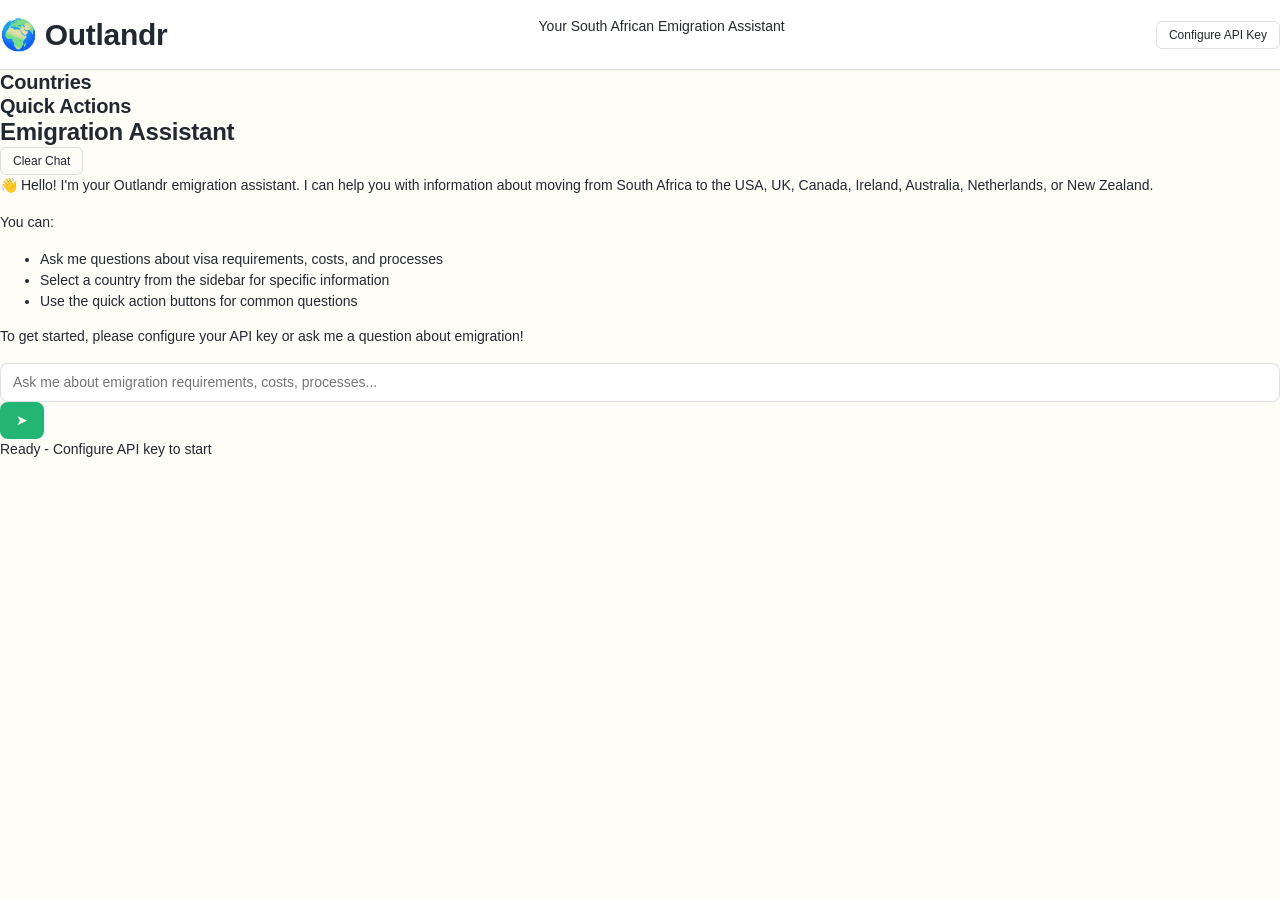
==== chatbot.html @ a05102ce "Add files via upload" ====
<!DOCTYPE html>
<html lang="en">
<head>
    <meta charset="UTF-8">
    <meta name="viewport" content="width=device-width, initial-scale=1.0">
    <title>Outlandr - Emigration Assistant</title>
    <link rel="stylesheet" href="style.css">
</head>
<body>
    <div class="app-container">
        <!-- Header -->
        <header class="header">
            <div class="header-content">
                <h1 class="brand">
                    <span class="brand-icon">🌍</span>
                    Outlandr
                </h1>
                <p class="tagline">Your South African Emigration Assistant</p>
                <button class="btn btn--sm btn--outline api-key-toggle" id="apiKeyToggle">
                    Configure API Key
                </button>
            </div>
        </header>

        <!-- API Key Configuration -->
        <div class="api-config hidden" id="apiConfig">
            <div class="api-config-content">
                <label for="apiKey" class="form-label">Perplexity API Key:</label>
                <div class="api-input-group">
                    <input type="password" id="apiKey" class="form-control" placeholder="Enter your Perplexity API key">
                    <button class="btn btn--primary" id="saveApiKey">Save</button>
                </div>
                <p class="api-note">Get your API key from <a href="https://perplexity.ai" target="_blank">Perplexity AI</a></p>
            </div>
        </div>

        <div class="main-content">
            <!-- Sidebar -->
            <aside class="sidebar">
                <div class="sidebar-section">
                    <h3>Countries</h3>
                    <div class="country-list" id="countryList">
                        <!-- Countries will be populated by JavaScript -->
                    </div>
                </div>

                <div class="sidebar-section">
                    <h3>Quick Actions</h3>
                    <div class="quick-actions" id="quickActions">
                        <!-- Quick actions will be populated by JavaScript -->
                    </div>
                </div>
            </aside>

            <!-- Chat Area -->
            <main class="chat-container">
                <div class="chat-header">
                    <h2 id="chatTitle">Emigration Assistant</h2>
                    <button class="btn btn--sm btn--outline" id="clearChat">Clear Chat</button>
                </div>

                <div class="chat-messages" id="chatMessages">
                    <div class="message bot-message">
                        <div class="message-content">
                            <div class="message-text">
                                <p>👋 Hello! I'm your Outlandr emigration assistant. I can help you with information about moving from South Africa to the USA, UK, Canada, Ireland, Australia, Netherlands, or New Zealand.</p>
                                <p>You can:</p>
                                <ul>
                                    <li>Ask me questions about visa requirements, costs, and processes</li>
                                    <li>Select a country from the sidebar for specific information</li>
                                    <li>Use the quick action buttons for common questions</li>
                                </ul>
                                <p>To get started, please configure your API key or ask me a question about emigration!</p>
                            </div>
                        </div>
                    </div>
                </div>

                <div class="loading-indicator hidden" id="loadingIndicator">
                    <div class="loading-dot"></div>
                    <div class="loading-dot"></div>
                    <div class="loading-dot"></div>
                    <span>Thinking...</span>
                </div>

                <div class="chat-input-area">
                    <div class="chat-input-container">
                        <input type="text" id="messageInput" class="form-control chat-input" placeholder="Ask me about emigration requirements, costs, processes..." maxlength="500">
                        <button class="btn btn--primary send-btn" id="sendBtn">
                            <span class="send-icon">➤</span>
                        </button>
                    </div>
                </div>
            </main>
        </div>

        <!-- Status Bar -->
        <div class="status-bar" id="statusBar">
            <span class="status-indicator" id="statusIndicator">
                <span class="status-dot offline"></span>
                Ready - Configure API key to start
            </span>
        </div>
    </div>

    <script src="app.js"></script>
</body>
</html>
---- style.css ----
:root {
  /* Primitive Color Tokens */
  --color-white: rgba(255, 255, 255, 1);
  --color-black: rgba(0, 0, 0, 1);
  --color-cream-50: rgba(252, 252, 249, 1);
  --color-cream-100: rgba(255, 255, 253, 1);
  --color-gray-200: rgba(245, 245, 245, 1);
  --color-gray-300: rgba(167, 169, 169, 1);
  --color-gray-400: rgba(119, 124, 124, 1);
  --color-slate-500: rgba(98, 108, 113, 1);
  --color-brown-600: rgba(94, 82, 64, 1);
  --color-charcoal-700: rgba(31, 33, 33, 1);
  --color-charcoal-800: rgba(38, 40, 40, 1);
  --color-slate-900: rgba(19, 52, 59, 1);
  --color-teal-300: rgba(50, 184, 198, 1);
  --color-teal-400: rgba(45, 166, 178, 1);
  --color-teal-500: rgba(33, 128, 141, 1);
  --color-teal-600: rgba(29, 116, 128, 1);
  --color-teal-700: rgba(26, 104, 115, 1);
  --color-teal-800: rgba(41, 150, 161, 1);
  --color-red-400: rgba(255, 84, 89, 1);
  --color-red-500: rgba(192, 21, 47, 1);
  --color-orange-400: rgba(230, 129, 97, 1);
  --color-orange-500: rgba(168, 75, 47, 1);

  /* RGB versions for opacity control */
  --color-brown-600-rgb: 94, 82, 64;
  --color-teal-500-rgb: 33, 128, 141;
  --color-slate-900-rgb: 19, 52, 59;
  --color-slate-500-rgb: 98, 108, 113;
  --color-red-500-rgb: 192, 21, 47;
  --color-red-400-rgb: 255, 84, 89;
  --color-orange-500-rgb: 168, 75, 47;
  --color-orange-400-rgb: 230, 129, 97;

  /* Background color tokens (Light Mode) */
  --color-bg-1: rgba(59, 130, 246, 0.08); /* Light blue */
  --color-bg-2: rgba(245, 158, 11, 0.08); /* Light yellow */
  --color-bg-3: rgba(34, 197, 94, 0.08); /* Light green */
  --color-bg-4: rgba(239, 68, 68, 0.08); /* Light red */
  --color-bg-5: rgba(147, 51, 234, 0.08); /* Light purple */
  --color-bg-6: rgba(249, 115, 22, 0.08); /* Light orange */
  --color-bg-7: rgba(236, 72, 153, 0.08); /* Light pink */
  --color-bg-8: rgba(6, 182, 212, 0.08); /* Light cyan */

  /* Semantic Color Tokens (Light Mode) */
  --color-background: var(--color-cream-50);
  --color-surface: var(--color-cream-100);
  --color-text: var(--color-slate-900);
  --color-text-secondary: var(--color-slate-500);
  --color-primary: var(--color-teal-500);
  --color-primary-hover: var(--color-teal-600);
  --color-primary-active: var(--color-teal-700);
  --color-secondary: rgba(var(--color-brown-600-rgb), 0.12);
  --color-secondary-hover: rgba(var(--color-brown-600-rgb), 0.2);
  --color-secondary-active: rgba(var(--color-brown-600-rgb), 0.25);
  --color-border: rgba(var(--color-brown-600-rgb), 0.2);
  --color-btn-primary-text: var(--color-cream-50);
  --color-card-border: rgba(var(--color-brown-600-rgb), 0.12);
  --color-card-border-inner: rgba(var(--color-brown-600-rgb), 0.12);
  --color-error: var(--color-red-500);
  --color-success: var(--color-teal-500);
  --color-warning: var(--color-orange-500);
  --color-info: var(--color-slate-500);
  --color-focus-ring: rgba(var(--color-teal-500-rgb), 0.4);
  --color-select-caret: rgba(var(--color-slate-900-rgb), 0.8);

  /* Common style patterns */
  --focus-ring: 0 0 0 3px var(--color-focus-ring);
  --focus-outline: 2px solid var(--color-primary);
  --status-bg-opacity: 0.15;
  --status-border-opacity: 0.25;
  --select-caret-light: url("data:image/svg+xml,%3Csvg xmlns='http://www.w3.org/2000/svg' width='16' height='16' viewBox='0 0 24 24' fill='none' stroke='%23134252' stroke-width='2' stroke-linecap='round' stroke-linejoin='round'%3E%3Cpolyline points='6 9 12 15 18 9'%3E%3C/polyline%3E%3C/svg%3E");
  --select-caret-dark: url("data:image/svg+xml,%3Csvg xmlns='http://www.w3.org/2000/svg' width='16' height='16' viewBox='0 0 24 24' fill='none' stroke='%23f5f5f5' stroke-width='2' stroke-linecap='round' stroke-linejoin='round'%3E%3Cpolyline points='6 9 12 15 18 9'%3E%3C/polyline%3E%3C/svg%3E");

  /* RGB versions for opacity control */
  --color-success-rgb: 33, 128, 141;
  --color-error-rgb: 192, 21, 47;
  --color-warning-rgb: 168, 75, 47;
  --color-info-rgb: 98, 108, 113;

  /* Typography */
  --font-family-base: "FKGroteskNeue", "Geist", "Inter", -apple-system,
    BlinkMacSystemFont, "Segoe UI", Roboto, sans-serif;
  --font-family-mono: "Berkeley Mono", ui-monospace, SFMono-Regular, Menlo,
    Monaco, Consolas, monospace;
  --font-size-xs: 11px;
  --font-size-sm: 12px;
  --font-size-base: 14px;
  --font-size-md: 14px;
  --font-size-lg: 16px;
  --font-size-xl: 18px;
  --font-size-2xl: 20px;
  --font-size-3xl: 24px;
  --font-size-4xl: 30px;
  --font-weight-normal: 400;
  --font-weight-medium: 500;
  --font-weight-semibold: 550;
  --font-weight-bold: 600;
  --line-height-tight: 1.2;
  --line-height-normal: 1.5;
  --letter-spacing-tight: -0.01em;

  /* Spacing */
  --space-0: 0;
  --space-1: 1px;
  --space-2: 2px;
  --space-4: 4px;
  --space-6: 6px;
  --space-8: 8px;
  --space-10: 10px;
  --space-12: 12px;
  --space-16: 16px;
  --space-20: 20px;
  --space-24: 24px;
  --space-32: 32px;

  /* Border Radius */
  --radius-sm: 6px;
  --radius-base: 8px;
  --radius-md: 10px;
  --radius-lg: 12px;
  --radius-full: 9999px;

  /* Shadows */
  --shadow-xs: 0 1px 2px rgba(0, 0, 0, 0.02);
  --shadow-sm: 0 1px 3px rgba(0, 0, 0, 0.04), 0 1px 2px rgba(0, 0, 0, 0.02);
  --shadow-md: 0 4px 6px -1px rgba(0, 0, 0, 0.04),
    0 2px 4px -1px rgba(0, 0, 0, 0.02);
  --shadow-lg: 0 10px 15px -3px rgba(0, 0, 0, 0.04),
    0 4px 6px -2px rgba(0, 0, 0, 0.02);
  --shadow-inset-sm: inset 0 1px 0 rgba(255, 255, 255, 0.15),
    inset 0 -1px 0 rgba(0, 0, 0, 0.03);

  /* Animation */
  --duration-fast: 150ms;
  --duration-normal: 250ms;
  --ease-standard: cubic-bezier(0.16, 1, 0.3, 1);

  /* Layout */
  --container-sm: 640px;
  --container-md: 768px;
  --container-lg: 1024px;
  --container-xl: 1280px;
}

/* Dark mode colors */
@media (prefers-color-scheme: dark) {
  :root {
    /* RGB versions for opacity control (Dark Mode) */
    --color-gray-400-rgb: 119, 124, 124;
    --color-teal-300-rgb: 50, 184, 198;
    --color-gray-300-rgb: 167, 169, 169;
    --color-gray-200-rgb: 245, 245, 245;

    /* Background color tokens (Dark Mode) */
    --color-bg-1: rgba(29, 78, 216, 0.15); /* Dark blue */
    --color-bg-2: rgba(180, 83, 9, 0.15); /* Dark yellow */
    --color-bg-3: rgba(21, 128, 61, 0.15); /* Dark green */
    --color-bg-4: rgba(185, 28, 28, 0.15); /* Dark red */
    --color-bg-5: rgba(107, 33, 168, 0.15); /* Dark purple */
    --color-bg-6: rgba(194, 65, 12, 0.15); /* Dark orange */
    --color-bg-7: rgba(190, 24, 93, 0.15); /* Dark pink */
    --color-bg-8: rgba(8, 145, 178, 0.15); /* Dark cyan */
    
    /* Semantic Color Tokens (Dark Mode) */
    --color-background: var(--color-charcoal-700);
    --color-surface: var(--color-charcoal-800);
    --color-text: var(--color-gray-200);
    --color-text-secondary: rgba(var(--color-gray-300-rgb), 0.7);
    --color-primary: var(--color-teal-300);
    --color-primary-hover: var(--color-teal-400);
    --color-primary-active: var(--color-teal-800);
    --color-secondary: rgba(var(--color-gray-400-rgb), 0.15);
    --color-secondary-hover: rgba(var(--color-gray-400-rgb), 0.25);
    --color-secondary-active: rgba(var(--color-gray-400-rgb), 0.3);
    --color-border: rgba(var(--color-gray-400-rgb), 0.3);
    --color-error: var(--color-red-400);
    --color-success: var(--color-teal-300);
    --color-warning: var(--color-orange-400);
    --color-info: var(--color-gray-300);
    --color-focus-ring: rgba(var(--color-teal-300-rgb), 0.4);
    --color-btn-primary-text: var(--color-slate-900);
    --color-card-border: rgba(var(--color-gray-400-rgb), 0.2);
    --color-card-border-inner: rgba(var(--color-gray-400-rgb), 0.15);
    --shadow-inset-sm: inset 0 1px 0 rgba(255, 255, 255, 0.1),
      inset 0 -1px 0 rgba(0, 0, 0, 0.15);
    --button-border-secondary: rgba(var(--color-gray-400-rgb), 0.2);
    --color-border-secondary: rgba(var(--color-gray-400-rgb), 0.2);
    --color-select-caret: rgba(var(--color-gray-200-rgb), 0.8);

    /* Common style patterns - updated for dark mode */
    --focus-ring: 0 0 0 3px var(--color-focus-ring);
    --focus-outline: 2px solid var(--color-primary);
    --status-bg-opacity: 0.15;
    --status-border-opacity: 0.25;
    --select-caret-light: url("data:image/svg+xml,%3Csvg xmlns='http://www.w3.org/2000/svg' width='16' height='16' viewBox='0 0 24 24' fill='none' stroke='%23134252' stroke-width='2' stroke-linecap='round' stroke-linejoin='round'%3E%3Cpolyline points='6 9 12 15 18 9'%3E%3C/polyline%3E%3C/svg%3E");
    --select-caret-dark: url("data:image/svg+xml,%3Csvg xmlns='http://www.w3.org/2000/svg' width='16' height='16' viewBox='0 0 24 24' fill='none' stroke='%23f5f5f5' stroke-width='2' stroke-linecap='round' stroke-linejoin='round'%3E%3Cpolyline points='6 9 12 15 18 9'%3E%3C/polyline%3E%3C/svg%3E");

    /* RGB versions for dark mode */
    --color-success-rgb: var(--color-teal-300-rgb);
    --color-error-rgb: var(--color-red-400-rgb);
    --color-warning-rgb: var(--color-orange-400-rgb);
    --color-info-rgb: var(--color-gray-300-rgb);
  }
}

/* Data attribute for manual theme switching */
[data-color-scheme="dark"] {
  /* RGB versions for opacity control (dark mode) */
  --color-gray-400-rgb: 119, 124, 124;
  --color-teal-300-rgb: 50, 184, 198;
  --color-gray-300-rgb: 167, 169, 169;
  --color-gray-200-rgb: 245, 245, 245;

  /* Colorful background palette - Dark Mode */
  --color-bg-1: rgba(29, 78, 216, 0.15); /* Dark blue */
  --color-bg-2: rgba(180, 83, 9, 0.15); /* Dark yellow */
  --color-bg-3: rgba(21, 128, 61, 0.15); /* Dark green */
  --color-bg-4: rgba(185, 28, 28, 0.15); /* Dark red */
  --color-bg-5: rgba(107, 33, 168, 0.15); /* Dark purple */
  --color-bg-6: rgba(194, 65, 12, 0.15); /* Dark orange */
  --color-bg-7: rgba(190, 24, 93, 0.15); /* Dark pink */
  --color-bg-8: rgba(8, 145, 178, 0.15); /* Dark cyan */
  
  /* Semantic Color Tokens (Dark Mode) */
  --color-background: var(--color-charcoal-700);
  --color-surface: var(--color-charcoal-800);
  --color-text: var(--color-gray-200);
  --color-text-secondary: rgba(var(--color-gray-300-rgb), 0.7);
  --color-primary: var(--color-teal-300);
  --color-primary-hover: var(--color-teal-400);
  --color-primary-active: var(--color-teal-800);
  --color-secondary: rgba(var(--color-gray-400-rgb), 0.15);
  --color-secondary-hover: rgba(var(--color-gray-400-rgb), 0.25);
  --color-secondary-active: rgba(var(--color-gray-400-rgb), 0.3);
  --color-border: rgba(var(--color-gray-400-rgb), 0.3);
  --color-error: var(--color-red-400);
  --color-success: var(--color-teal-300);
  --color-warning: var(--color-orange-400);
  --color-info: var(--color-gray-300);
  --color-focus-ring: rgba(var(--color-teal-300-rgb), 0.4);
  --color-btn-primary-text: var(--color-slate-900);
  --color-card-border: rgba(var(--color-gray-400-rgb), 0.15);
  --color-card-border-inner: rgba(var(--color-gray-400-rgb), 0.15);
  --shadow-inset-sm: inset 0 1px 0 rgba(255, 255, 255, 0.1),
    inset 0 -1px 0 rgba(0, 0, 0, 0.15);
  --color-border-secondary: rgba(var(--color-gray-400-rgb), 0.2);
  --color-select-caret: rgba(var(--color-gray-200-rgb), 0.8);

  /* Common style patterns - updated for dark mode */
  --focus-ring: 0 0 0 3px var(--color-focus-ring);
  --focus-outline: 2px solid var(--color-primary);
  --status-bg-opacity: 0.15;
  --status-border-opacity: 0.25;
  --select-caret-light: url("data:image/svg+xml,%3Csvg xmlns='http://www.w3.org/2000/svg' width='16' height='16' viewBox='0 0 24 24' fill='none' stroke='%23134252' stroke-width='2' stroke-linecap='round' stroke-linejoin='round'%3E%3Cpolyline points='6 9 12 15 18 9'%3E%3C/polyline%3E%3C/svg%3E");
  --select-caret-dark: url("data:image/svg+xml,%3Csvg xmlns='http://www.w3.org/2000/svg' width='16' height='16' viewBox='0 0 24 24' fill='none' stroke='%23f5f5f5' stroke-width='2' stroke-linecap='round' stroke-linejoin='round'%3E%3Cpolyline points='6 9 12 15 18 9'%3E%3C/polyline%3E%3C/svg%3E");

  /* RGB versions for dark mode */
  --color-success-rgb: var(--color-teal-300-rgb);
  --color-error-rgb: var(--color-red-400-rgb);
  --color-warning-rgb: var(--color-orange-400-rgb);
  --color-info-rgb: var(--color-gray-300-rgb);
}

[data-color-scheme="light"] {
  /* RGB versions for opacity control (light mode) */
  --color-brown-600-rgb: 94, 82, 64;
  --color-teal-500-rgb: 33, 128, 141;
  --color-slate-900-rgb: 19, 52, 59;
  
  /* Semantic Color Tokens (Light Mode) */
  --color-background: var(--color-cream-50);
  --color-surface: var(--color-cream-100);
  --color-text: var(--color-slate-900);
  --color-text-secondary: var(--color-slate-500);
  --color-primary: var(--color-teal-500);
  --color-primary-hover: var(--color-teal-600);
  --color-primary-active: var(--color-teal-700);
  --color-secondary: rgba(var(--color-brown-600-rgb), 0.12);
  --color-secondary-hover: rgba(var(--color-brown-600-rgb), 0.2);
  --color-secondary-active: rgba(var(--color-brown-600-rgb), 0.25);
  --color-border: rgba(var(--color-brown-600-rgb), 0.2);
  --color-btn-primary-text: var(--color-cream-50);
  --color-card-border: rgba(var(--color-brown-600-rgb), 0.12);
  --color-card-border-inner: rgba(var(--color-brown-600-rgb), 0.12);
  --color-error: var(--color-red-500);
  --color-success: var(--color-teal-500);
  --color-warning: var(--color-orange-500);
  --color-info: var(--color-slate-500);
  --color-focus-ring: rgba(var(--color-teal-500-rgb), 0.4);

  /* RGB versions for light mode */
  --color-success-rgb: var(--color-teal-500-rgb);
  --color-error-rgb: var(--color-red-500-rgb);
  --color-warning-rgb: var(--color-orange-500-rgb);
  --color-info-rgb: var(--color-slate-500-rgb);
}

/* Base styles */
html {
  font-size: var(--font-size-base);
  font-family: var(--font-family-base);
  line-height: var(--line-height-normal);
  color: var(--color-text);
  background-color: var(--color-background);
  -webkit-font-smoothing: antialiased;
  box-sizing: border-box;
}

body {
  margin: 0;
  padding: 0;
}

*,
*::before,
*::after {
  box-sizing: inherit;
}

/* Typography */
h1,
h2,
h3,
h4,
h5,
h6 {
  margin: 0;
  font-weight: var(--font-weight-semibold);
  line-height: var(--line-height-tight);
  color: var(--color-text);
  letter-spacing: var(--letter-spacing-tight);
}

h1 {
  font-size: var(--font-size-4xl);
}
h2 {
  font-size: var(--font-size-3xl);
}
h3 {
  font-size: var(--font-size-2xl);
}
h4 {
  font-size: var(--font-size-xl);
}
h5 {
  font-size: var(--font-size-lg);
}
h6 {
  font-size: var(--font-size-md);
}

p {
  margin: 0 0 var(--space-16) 0;
}

a {
  color: var(--color-primary);
  text-decoration: none;
  transition: color var(--duration-fast) var(--ease-standard);
}

a:hover {
  color: var(--color-primary-hover);
}

code,
pre {
  font-family: var(--font-family-mono);
  font-size: calc(var(--font-size-base) * 0.95);
  background-color: var(--color-secondary);
  border-radius: var(--radius-sm);
}

code {
  padding: var(--space-1) var(--space-4);
}

pre {
  padding: var(--space-16);
  margin: var(--space-16) 0;
  overflow: auto;
  border: 1px solid var(--color-border);
}

pre code {
  background: none;
  padding: 0;
}

/* Buttons */
.btn {
  display: inline-flex;
  align-items: center;
  justify-content: center;
  padding: var(--space-8) var(--space-16);
  border-radius: var(--radius-base);
  font-size: var(--font-size-base);
  font-weight: 500;
  line-height: 1.5;
  cursor: pointer;
  transition: all var(--duration-normal) var(--ease-standard);
  border: none;
  text-decoration: none;
  position: relative;
}

.btn:focus-visible {
  outline: none;
  box-shadow: var(--focus-ring);
}

.btn--primary {
  background: var(--color-primary);
  color: var(--color-btn-primary-text);
}

.btn--primary:hover {
  background: var(--color-primary-hover);
}

.btn--primary:active {
  background: var(--color-primary-active);
}

.btn--secondary {
  background: var(--color-secondary);
  color: var(--color-text);
}

.btn--secondary:hover {
  background: var(--color-secondary-hover);
}

.btn--secondary:active {
  background: var(--color-secondary-active);
}

.btn--outline {
  background: transparent;
  border: 1px solid var(--color-border);
  color: var(--color-text);
}

.btn--outline:hover {
  background: var(--color-secondary);
}

.btn--sm {
  padding: var(--space-4) var(--space-12);
  font-size: var(--font-size-sm);
  border-radius: var(--radius-sm);
}

.btn--lg {
  padding: var(--space-10) var(--space-20);
  font-size: var(--font-size-lg);
  border-radius: var(--radius-md);
}

.btn--full-width {
  width: 100%;
}

.btn:disabled {
  opacity: 0.5;
  cursor: not-allowed;
}

/* Form elements */
.form-control {
  display: block;
  width: 100%;
  padding: var(--space-8) var(--space-12);
  font-size: var(--font-size-md);
  line-height: 1.5;
  color: var(--color-text);
  background-color: var(--color-surface);
  border: 1px solid var(--color-border);
  border-radius: var(--radius-base);
  transition: border-color var(--duration-fast) var(--ease-standard),
    box-shadow var(--duration-fast) var(--ease-standard);
}

textarea.form-control {
  font-family: var(--font-family-base);
  font-size: var(--font-size-base);
}

select.form-control {
  padding: var(--space-8) var(--space-12);
  -webkit-appearance: none;
  -moz-appearance: none;
  appearance: none;
  background-image: var(--select-caret-light);
  background-repeat: no-repeat;
  background-position: right var(--space-12) center;
  background-size: 16px;
  padding-right: var(--space-32);
}

/* Add a dark mode specific caret */
@media (prefers-color-scheme: dark) {
  select.form-control {
    background-image: var(--select-caret-dark);
  }
}

/* Also handle data-color-scheme */
[data-color-scheme="dark"] select.form-control {
  background-image: var(--select-caret-dark);
}

[data-color-scheme="light"] select.form-control {
  background-image: var(--select-caret-light);
}

.form-control:focus {
  border-color: var(--color-primary);
  outline: var(--focus-outline);
}

.form-label {
  display: block;
  margin-bottom: var(--space-8);
  font-weight: var(--font-weight-medium);
  font-size: var(--font-size-sm);
}

.form-group {
  margin-bottom: var(--space-16);
}

/* Card component */
.card {
  background-color: var(--color-surface);
  border-radius: var(--radius-lg);
  border: 1px solid var(--color-card-border);
  box-shadow: var(--shadow-sm);
  overflow: hidden;
  transition: box-shadow var(--duration-normal) var(--ease-standard);
}

.card:hover {
  box-shadow: var(--shadow-md);
}

.card__body {
  padding: var(--space-16);
}

.card__header,
.card__footer {
  padding: var(--space-16);
  border-bottom: 1px solid var(--color-card-border-inner);
}

/* Status indicators - simplified with CSS variables */
.status {
  display: inline-flex;
  align-items: center;
  padding: var(--space-6) var(--space-12);
  border-radius: var(--radius-full);
  font-weight: var(--font-weight-medium);
  font-size: var(--font-size-sm);
}

.status--success {
  background-color: rgba(
    var(--color-success-rgb, 33, 128, 141),
    var(--status-bg-opacity)
  );
  color: var(--color-success);
  border: 1px solid
    rgba(var(--color-success-rgb, 33, 128, 141), var(--status-border-opacity));
}

.status--error {
  background-color: rgba(
    var(--color-error-rgb, 192, 21, 47),
    var(--status-bg-opacity)
  );
  color: var(--color-error);
  border: 1px solid
    rgba(var(--color-error-rgb, 192, 21, 47), var(--status-border-opacity));
}

.status--warning {
  background-color: rgba(
    var(--color-warning-rgb, 168, 75, 47),
    var(--status-bg-opacity)
  );
  color: var(--color-warning);
  border: 1px solid
    rgba(var(--color-warning-rgb, 168, 75, 47), var(--status-border-opacity));
}

.status--info {
  background-color: rgba(
    var(--color-info-rgb, 98, 108, 113),
    var(--status-bg-opacity)
  );
  color: var(--color-info);
  border: 1px solid
    rgba(var(--color-info-rgb, 98, 108, 113), var(--status-border-opacity));
}

/* Container layout */
.container {
  width: 100%;
  margin-right: auto;
  margin-left: auto;
  padding-right: var(--space-16);
  padding-left: var(--space-16);
}

@media (min-width: 640px) {
  .container {
    max-width: var(--container-sm);
  }
}
@media (min-width: 768px) {
  .container {
    max-width: var(--container-md);
  }
}
@media (min-width: 1024px) {
  .container {
    max-width: var(--container-lg);
  }
}
@media (min-width: 1280px) {
  .container {
    max-width: var(--container-xl);
  }
}

/* Utility classes */
.flex {
  display: flex;
}
.flex-col {
  flex-direction: column;
}
.items-center {
  align-items: center;
}
.justify-center {
  justify-content: center;
}
.justify-between {
  justify-content: space-between;
}
.gap-4 {
  gap: var(--space-4);
}
.gap-8 {
  gap: var(--space-8);
}
.gap-16 {
  gap: var(--space-16);
}

.m-0 {
  margin: 0;
}
.mt-8 {
  margin-top: var(--space-8);
}
.mb-8 {
  margin-bottom: var(--space-8);
}
.mx-8 {
  margin-left: var(--space-8);
  margin-right: var(--space-8);
}
.my-8 {
  margin-top: var(--space-8);
  margin-bottom: var(--space-8);
}

.p-0 {
  padding: 0;
}
.py-8 {
  padding-top: var(--space-8);
  padding-bottom: var(--space-8);
}
.px-8 {
  padding-left: var(--space-8);
  padding-right: var(--space-8);
}
.py-16 {
  padding-top: var(--space-16);
  padding-bottom: var(--space-16);
}
.px-16 {
  padding-left: var(--space-16);
  padding-right: var(--space-16);
}

.block {
  display: block;
}
.hidden {
  display: none;
}

/* Accessibility */
.sr-only {
  position: absolute;
  width: 1px;
  height: 1px;
  padding: 0;
  margin: -1px;
  overflow: hidden;
  clip: rect(0, 0, 0, 0);
  white-space: nowrap;
  border-width: 0;
}

:focus-visible {
  outline: var(--focus-outline);
  outline-offset: 2px;
}

/* Dark mode specifics */
[data-color-scheme="dark"] .btn--outline {
  border: 1px solid var(--color-border-secondary);
}

@font-face {
  font-family: 'FKGroteskNeue';
  src: url('https://r2cdn.perplexity.ai/fonts/FKGroteskNeue.woff2')
    format('woff2');
}

/* END PERPLEXITY DESIGN SYSTEM */
/* Outlandr Custom Styles - Updated Brand Identity */

/* Import Poppins Font */
@import url('https://fonts.googleapis.com/css2?family=Poppins:wght@300;400;500;600;700&display=swap');

/* Outlandr Brand Colors Override */
:root {
  /* Outlandr Brand Colors */
  --outlandr-deep-blue: #18436B;
  --outlandr-emerald-green: #22B573;
  --outlandr-gold: #FFC94C;
  --outlandr-neutral-white: #FFFDF7;
  --outlandr-charcoal: #222831;
  
  /* RGB versions for opacity control */
  --outlandr-deep-blue-rgb: 24, 67, 107;
  --outlandr-emerald-green-rgb: 34, 181, 115;
  --outlandr-gold-rgb: 255, 196, 76;
  --outlandr-charcoal-rgb: 34, 40, 49;
  
  /* Dark mode colors */
  --outlandr-dark-bg: #1a1a1a;
  --outlandr-dark-surface: #2d2d2d;
  --outlandr-dark-text: #ffffff;
  --outlandr-dark-text-secondary: #b0b0b0;
  
  /* Override semantic colors with Outlandr brand */
  --color-background: var(--outlandr-neutral-white);
  --color-surface: var(--color-white);
  --color-text: var(--outlandr-charcoal);
  --color-text-secondary: rgba(var(--outlandr-charcoal-rgb), 0.7);
  --color-primary: var(--outlandr-deep-blue);
  --color-primary-hover: rgba(var(--outlandr-deep-blue-rgb), 0.9);
  --color-primary-active: rgba(var(--outlandr-deep-blue-rgb), 0.8);
  --color-secondary: rgba(var(--outlandr-emerald-green-rgb), 0.12);
  --color-secondary-hover: rgba(var(--outlandr-emerald-green-rgb), 0.2);
  --color-secondary-active: rgba(var(--outlandr-emerald-green-rgb), 0.25);
  --color-accent: var(--outlandr-gold);
  --color-accent-hover: rgba(var(--outlandr-gold-rgb), 0.9);
  --color-cta: var(--outlandr-emerald-green);
  --color-cta-hover: rgba(var(--outlandr-emerald-green-rgb), 0.9);
  --color-border: rgba(var(--outlandr-charcoal-rgb), 0.15);
  --color-btn-primary-text: var(--outlandr-neutral-white);
  --color-card-border: rgba(var(--outlandr-charcoal-rgb), 0.1);
  --color-focus-ring: rgba(var(--outlandr-emerald-green-rgb), 0.4);
  
  /* Update font family */
  --font-family-base: "Poppins", "FKGroteskNeue", "Geist", "Inter", -apple-system, BlinkMacSystemFont, "Segoe UI", Roboto, sans-serif;
}

/* Dark mode colors */
[data-theme="dark"] {
  --color-background: var(--outlandr-dark-bg);
  --color-surface: var(--outlandr-dark-surface);
  --color-text: var(--outlandr-dark-text);
  --color-text-secondary: var(--outlandr-dark-text-secondary);
  --color-primary: var(--outlandr-emerald-green);
  --color-primary-hover: rgba(var(--outlandr-emerald-green-rgb), 0.8);
  --color-primary-active: rgba(var(--outlandr-emerald-green-rgb), 0.7);
  --color-secondary: rgba(var(--outlandr-emerald-green-rgb), 0.15);
  --color-secondary-hover: rgba(var(--outlandr-emerald-green-rgb), 0.25);
  --color-secondary-active: rgba(var(--outlandr-emerald-green-rgb), 0.3);
  --color-border: rgba(255, 255, 255, 0.15);
  --color-card-border: rgba(255, 255, 255, 0.1);
  --color-btn-primary-text: var(--outlandr-dark-bg);
  --color-cta: var(--outlandr-emerald-green);
  --color-cta-hover: rgba(var(--outlandr-emerald-green-rgb), 0.9);
  --color-accent: var(--outlandr-gold);
  --color-accent-hover: rgba(var(--outlandr-gold-rgb), 0.9);
}

/* Base body styling */
body {
  transition: background-color var(--duration-normal) var(--ease-standard), 
              color var(--duration-normal) var(--ease-standard);
}

/* Header Styles */
.header {
  background: var(--color-surface);
  border-bottom: 1px solid var(--color-border);
  position: sticky;
  top: 0;
  z-index: 100;
  box-shadow: var(--shadow-sm);
}

.header-content {
  display: flex;
  justify-content: space-between;
  align-items: center;
  padding: var(--space-16) 0;
}

.logo h2 {
  margin: 0;
  color: var(--color-primary);
  font-size: var(--font-size-xl);
  font-weight: var(--font-weight-bold);
  font-family: var(--font-family-base);
}

.nav {
  display: flex;
  gap: var(--space-32);
  align-items: center;
}

.nav a {
  color: var(--color-text);
  text-decoration: none;
  font-weight: var(--font-weight-medium);
  transition: color var(--duration-fast) var(--ease-standard);
  font-family: var(--font-family-base);
}

.nav a:hover {
  color: var(--color-cta);
}

/* Theme Toggle Button */
.theme-toggle {
  background: var(--color-surface);
  border: 2px solid var(--color-border);
  border-radius: var(--radius-full);
  width: 44px;
  height: 44px;
  display: flex;
  align-items: center;
  justify-content: center;
  cursor: pointer;
  transition: all var(--duration-fast) var(--ease-standard);
  margin-left: var(--space-16);
}

.theme-toggle:hover {
  background: var(--color-secondary);
  border-color: var(--color-cta);
  transform: scale(1.05);
}

.theme-toggle:focus-visible {
  outline: none;
  box-shadow: var(--focus-ring);
}

.theme-icon {
  font-size: var(--font-size-lg);
  transition: transform var(--duration-fast) var(--ease-standard);
}

[data-theme="dark"] .theme-icon {
  transform: rotate(180deg);
}

/* Hero Section */
.hero {
  background: linear-gradient(135deg, 
    rgba(var(--outlandr-deep-blue-rgb), 0.08) 0%, 
    rgba(var(--outlandr-emerald-green-rgb), 0.05) 50%,
    rgba(var(--outlandr-gold-rgb), 0.03) 100%);
  padding: var(--space-32) 0 var(--space-32) 0;
  min-height: 75vh;
  display: flex;
  align-items: center;
  position: relative;
  overflow: hidden;
}

[data-theme="dark"] .hero {
  background: linear-gradient(135deg, 
    rgba(var(--outlandr-emerald-green-rgb), 0.1) 0%, 
    rgba(var(--outlandr-deep-blue-rgb), 0.05) 50%,
    rgba(var(--outlandr-gold-rgb), 0.03) 100%);
}

.hero-content {
  text-align: center;
  max-width: 900px;
  margin: 0 auto;
  position: relative;
  z-index: 2;
}

.hero-title {
  font-size: 3.8rem;
  font-weight: var(--font-weight-bold);
  margin-bottom: var(--space-24);
  line-height: 1.1;
  color: var(--color-primary);
  font-family: var(--font-family-base);
  letter-spacing: -0.02em;
}

.hero-subtitle {
  font-size: var(--font-size-xl);
  color: var(--color-text-secondary);
  margin-bottom: var(--space-32);
  line-height: 1.6;
  font-family: var(--font-family-base);
  max-width: 700px;
  margin-left: auto;
  margin-right: auto;
}

.hero-stats {
  display: flex;
  justify-content: center;
  gap: var(--space-32);
  margin-bottom: var(--space-32);
  flex-wrap: wrap;
}

.stat {
  text-align: center;
  padding: var(--space-16);
  border-radius: var(--radius-lg);
  background: rgba(var(--outlandr-emerald-green-rgb), 0.05);
  border: 1px solid rgba(var(--outlandr-emerald-green-rgb), 0.1);
  min-width: 120px;
}

.stat-number {
  display: block;
  font-size: var(--font-size-3xl);
  font-weight: var(--font-weight-bold);
  color: var(--color-cta);
  font-family: var(--font-family-base);
}

.stat-label {
  font-size: var(--font-size-sm);
  color: var(--color-text-secondary);
  text-transform: uppercase;
  letter-spacing: 0.5px;
  font-weight: var(--font-weight-medium);
  font-family: var(--font-family-base);
}

.hero-cta {
  font-size: var(--font-size-lg);
  padding: var(--space-16) var(--space-32);
  margin-bottom: var(--space-16);
  box-shadow: var(--shadow-lg);
  transition: all var(--duration-normal) var(--ease-standard);
  position: relative;
  z-index: 1;
  background: var(--color-cta);
  color: var(--color-btn-primary-text);
  font-family: var(--font-family-base);
  font-weight: var(--font-weight-semibold);
  border: none;
}

.hero-cta:hover {
  background: var(--color-cta-hover);
  transform: translateY(-2px);
  box-shadow: 0 15px 30px -3px rgba(var(--outlandr-emerald-green-rgb), 0.3);
}

.hero-guarantee {
  color: var(--color-cta);
  font-size: var(--font-size-sm);
  font-weight: var(--font-weight-medium);
  font-family: var(--font-family-base);
}

/* Sections */
.section-title {
  text-align: center;
  font-size: var(--font-size-3xl);
  margin-bottom: var(--space-16);
  color: var(--color-primary);
  font-family: var(--font-family-base);
  font-weight: var(--font-weight-bold);
}

.section-subtitle {
  text-align: center;
  font-size: var(--font-size-lg);
  color: var(--color-text-secondary);
  margin-bottom: var(--space-32);
  font-family: var(--font-family-base);
}

.value-prop {
  padding: var(--space-32) 0;
  background: var(--color-surface);
}

.benefits-grid {
  display: grid;
  grid-template-columns: repeat(auto-fit, minmax(280px, 1fr));
  gap: var(--space-32);
  max-width: 1200px;
  margin: 0 auto;
}

.benefit-card {
  text-align: center;
  padding: var(--space-32);
  background: var(--color-background);
  border-radius: var(--radius-lg);
  border: 1px solid var(--color-card-border);
  transition: all var(--duration-normal) var(--ease-standard);
  position: relative;
}

.benefit-card:hover {
  transform: translateY(-6px);
  box-shadow: var(--shadow-lg);
  border-color: var(--color-cta);
}

.benefit-icon {
  font-size: 3.5rem;
  margin-bottom: var(--space-20);
}

.benefit-card h3 {
  margin-bottom: var(--space-16);
  color: var(--color-primary);
  font-family: var(--font-family-base);
  font-weight: var(--font-weight-semibold);
}

.benefit-card p {
  color: var(--color-text-secondary);
  line-height: 1.6;
  font-family: var(--font-family-base);
}

/* Countries Section */
.countries {
  padding: var(--space-32) 0;
  background: rgba(var(--outlandr-gold-rgb), 0.03);
}

.countries-grid {
  display: grid;
  grid-template-columns: repeat(auto-fit, minmax(320px, 1fr));
  gap: var(--space-24);
  margin-top: var(--space-32);
}

.country-card {
  background: var(--color-surface);
  border-radius: var(--radius-lg);
  padding: var(--space-24);
  border: 1px solid var(--color-card-border);
  transition: all var(--duration-normal) var(--ease-standard);
  cursor: pointer;
  position: relative;
  overflow: hidden;
}

.country-card:hover {
  transform: translateY(-4px);
  box-shadow: var(--shadow-md);
  border-color: var(--color-cta);
}

.country-card:focus-visible {
  outline: 2px solid var(--color-cta);
  outline-offset: 2px;
}

.country-header {
  display: flex;
  align-items: center;
  gap: var(--space-12);
  margin-bottom: var(--space-16);
}

.country-flag {
  font-size: 2.5rem;
}

.country-card h3 {
  margin: 0;
  color: var(--color-primary);
  font-family: var(--font-family-base);
  font-weight: var(--font-weight-semibold);
}

.country-description {
  color: var(--color-text-secondary);
  margin-bottom: var(--space-16);
  line-height: 1.5;
  font-family: var(--font-family-base);
}

.country-facts {
  list-style: none;
  padding: 0;
  margin: 0;
}

.country-facts li {
  color: var(--color-text-secondary);
  font-size: var(--font-size-sm);
  margin-bottom: var(--space-8);
  position: relative;
  padding-left: var(--space-20);
  font-family: var(--font-family-base);
}

.country-facts li::before {
  content: '✓';
  position: absolute;
  left: 0;
  color: var(--color-cta);
  font-weight: var(--font-weight-bold);
}

/* How It Works */
.how-it-works {
  padding: var(--space-32) 0;
  background: var(--color-surface);
}

.steps-container {
  display: flex;
  justify-content: space-between;
  gap: var(--space-32);
  max-width: 1000px;
  margin: 0 auto;
}

.step {
  flex: 1;
  text-align: center;
  position: relative;
}

.step::after {
  content: '→';
  position: absolute;
  top: 40px;
  right: -20px;
  font-size: var(--font-size-2xl);
  color: var(--color-accent);
  font-weight: var(--font-weight-bold);
  z-index: 1;
}

.step:last-child::after {
  display: none;
}

.step-number {
  width: 80px;
  height: 80px;
  background: var(--color-cta);
  color: var(--color-btn-primary-text);
  border-radius: 50%;
  display: flex;
  align-items: center;
  justify-content: center;
  font-size: var(--font-size-2xl);
  font-weight: var(--font-weight-bold);
  margin: 0 auto var(--space-16);
  position: relative;
  z-index: 1;
  font-family: var(--font-family-base);
}

.step h3 {
  margin-bottom: var(--space-12);
  color: var(--color-primary);
  font-family: var(--font-family-base);
  font-weight: var(--font-weight-semibold);
}

.step p {
  color: var(--color-text-secondary);
  line-height: 1.6;
  font-family: var(--font-family-base);
}

/* Testimonials */
.testimonials {
  padding: var(--space-32) 0;
  background: rgba(var(--outlandr-emerald-green-rgb), 0.03);
}

.testimonials-grid {
  display: grid;
  grid-template-columns: repeat(auto-fit, minmax(320px, 1fr));
  gap: var(--space-24);
}

.testimonial-card {
  background: var(--color-surface);
  padding: var(--space-24);
  border-radius: var(--radius-lg);
  border: 1px solid var(--color-card-border);
  box-shadow: var(--shadow-sm);
  position: relative;
  transition: all var(--duration-normal) var(--ease-standard);
}

.testimonial-card:hover {
  transform: translateY(-4px);
  box-shadow: var(--shadow-md);
}

.testimonial-text {
  font-style: italic;
  margin-bottom: var(--space-16);
  color: var(--color-text-secondary);
  line-height: 1.6;
  font-family: var(--font-family-base);
}

.testimonial-author {
  font-weight: var(--font-weight-semibold);
  color: var(--color-text);
  font-family: var(--font-family-base);
}

.testimonial-location {
  font-size: var(--font-size-sm);
  color: var(--color-cta);
  margin-top: var(--space-4);
  font-family: var(--font-family-base);
}

.testimonial-rating {
  margin-top: var(--space-8);
  color: var(--color-accent);
}

/* Final CTA */
.final-cta {
  padding: var(--space-32) 0;
  background: rgba(var(--outlandr-deep-blue-rgb), 0.05);
  text-align: center;
}

.cta-content h2 {
  margin-bottom: var(--space-16);
  color: var(--color-primary);
  font-family: var(--font-family-base);
}

.cta-content p {
  font-size: var(--font-size-lg);
  color: var(--color-text-secondary);
  margin-bottom: var(--space-24);
  font-family: var(--font-family-base);
}

.cta-content .btn {
  background: var(--color-cta);
  color: var(--color-btn-primary-text);
  font-family: var(--font-family-base);
  font-weight: var(--font-weight-semibold);
}

.cta-content .btn:hover {
  background: var(--color-cta-hover);
}

/* Footer */
.footer {
  background: var(--outlandr-charcoal);
  color: var(--color-gray-200);
  padding: var(--space-32) 0 var(--space-16);
}

[data-theme="dark"] .footer {
  background: #000;
}

.footer-content {
  display: grid;
  grid-template-columns: repeat(auto-fit, minmax(250px, 1fr));
  gap: var(--space-32);
  margin-bottom: var(--space-24);
}

.footer-section h4 {
  color: var(--outlandr-emerald-green);
  margin-bottom: var(--space-16);
  font-family: var(--font-family-base);
}

.footer-section p {
  font-family: var(--font-family-base);
}

.footer-section ul {
  list-style: none;
  padding: 0;
  margin: 0;
}

.footer-section li {
  margin-bottom: var(--space-8);
}

.footer-section a {
  color: var(--color-gray-300);
  text-decoration: none;
  font-family: var(--font-family-base);
}

.footer-section a:hover {
  color: var(--outlandr-emerald-green);
}

.footer-bottom {
  text-align: center;
  padding-top: var(--space-16);
  border-top: 1px solid var(--color-gray-400);
  color: var(--color-gray-300);
  font-family: var(--font-family-base);
}

/* Assessment Form */
.assessment-form {
  position: fixed;
  top: 0;
  left: 0;
  width: 100%;
  height: 100%;
  background: var(--color-background);
  z-index: 1000;
  overflow-y: auto;
}

.form-container {
  max-width: 800px;
  margin: 0 auto;
  padding: var(--space-24);
}

.form-header {
  background: var(--color-surface);
  padding: var(--space-24);
  border-radius: var(--radius-lg);
  margin-bottom: var(--space-24);
  border: 1px solid var(--color-card-border);
  position: relative;
}

.back-to-home {
  background: none;
  border: none;
  color: var(--color-cta);
  font-size: var(--font-size-sm);
  cursor: pointer;
  margin-bottom: var(--space-16);
  padding: var(--space-4) 0;
  font-family: var(--font-family-base);
}

.back-to-home:hover {
  text-decoration: underline;
}

.form-header h2 {
  margin-bottom: var(--space-16);
  text-align: center;
  color: var(--color-primary);
  font-family: var(--font-family-base);
}

.progress-bar {
  width: 100%;
  height: 8px;
  background: var(--color-secondary);
  border-radius: var(--radius-full);
  overflow: hidden;
  margin-bottom: var(--space-8);
  position: relative;
}

.progress-fill {
  height: 100%;
  background: var(--color-cta);
  border-radius: var(--radius-full);
  transition: width var(--duration-normal) var(--ease-standard);
  width: 10%;
  position: relative;
}

.progress-text {
  display: block;
  text-align: center;
  font-size: var(--font-size-sm);
  color: var(--color-text-secondary);
  font-weight: var(--font-weight-medium);
  font-family: var(--font-family-base);
}

.form-content {
  background: var(--color-surface);
  border-radius: var(--radius-lg);
  padding: var(--space-32);
  margin-bottom: var(--space-24);
  border: 1px solid var(--color-card-border);
  min-height: 500px;
  position: relative;
}

.step-content {
  animation: fadeIn 0.3s ease-in-out;
}

@keyframes fadeIn {
  from { opacity: 0; transform: translateY(20px); }
  to { opacity: 1; transform: translateY(0); }
}

.step-content h3 {
  color: var(--color-primary);
  margin-bottom: var(--space-12);
  font-size: var(--font-size-2xl);
  font-family: var(--font-family-base);
  font-weight: var(--font-weight-semibold);
}

.step-content p {
  color: var(--color-text-secondary);
  margin-bottom: var(--space-24);
  font-size: var(--font-size-lg);
  font-family: var(--font-family-base);
}

/* Country Options */
.country-options {
  display: grid;
  grid-template-columns: repeat(auto-fit, minmax(300px, 1fr));
  gap: var(--space-16);
}

.country-option {
  border: 2px solid var(--color-border);
  border-radius: var(--radius-lg);
  padding: var(--space-16);
  cursor: pointer;
  transition: all var(--duration-fast) var(--ease-standard);
  background: var(--color-background);
  position: relative;
}

.country-option:hover {
  border-color: var(--color-cta);
  transform: translateY(-2px);
}

.country-option.selected {
  border-color: var(--color-cta);
  background: rgba(var(--outlandr-emerald-green-rgb), 0.08);
}

.country-option:focus-visible {
  outline: 2px solid var(--color-cta);
  outline-offset: 2px;
}

.country-option-header {
  display: flex;
  align-items: center;
  gap: var(--space-12);
  margin-bottom: var(--space-12);
}

.country-option-flag {
  font-size: 2rem;
}

.country-option h4 {
  margin: 0;
  color: var(--color-primary);
  font-family: var(--font-family-base);
}

.country-option p {
  margin: 0;
  color: var(--color-text-secondary);
  font-size: var(--font-size-sm);
  font-family: var(--font-family-base);
}

/* Form Controls - Override with Outlandr styling */
.form-control {
  font-family: var(--font-family-base);
  border: 1px solid var(--color-border);
  transition: all var(--duration-fast) var(--ease-standard);
}

.form-control:focus {
  border-color: var(--color-cta);
  outline: 2px solid rgba(var(--outlandr-emerald-green-rgb), 0.2);
}

.form-label {
  font-family: var(--font-family-base);
  color: var(--color-text);
}

/* Radio Groups */
.radio-group {
  display: flex;
  gap: var(--space-16);
  flex-wrap: wrap;
}

.radio-group label {
  display: flex;
  align-items: center;
  gap: var(--space-8);
  cursor: pointer;
  font-weight: var(--font-weight-normal);
  font-family: var(--font-family-base);
}

/* Form Rows */
.form-row {
  display: flex;
  gap: var(--space-16);
}

.form-row .form-group {
  flex: 1;
}

/* Review Summary */
.review-summary {
  background: rgba(var(--outlandr-deep-blue-rgb), 0.05);
  padding: var(--space-20);
  border-radius: var(--radius-lg);
  margin-bottom: var(--space-24);
  position: relative;
}

.review-summary h4 {
  margin-bottom: var(--space-16);
  color: var(--color-primary);
  font-family: var(--font-family-base);
}

.summary-item {
  display: flex;
  justify-content: space-between;
  padding: var(--space-8) 0;
  border-bottom: 1px solid var(--color-border);
}

.summary-item:last-child {
  border-bottom: none;
}

.summary-label {
  font-weight: var(--font-weight-medium);
  color: var(--color-text);
  font-family: var(--font-family-base);
}

.summary-value {
  color: var(--color-text-secondary);
  font-family: var(--font-family-base);
}

/* Qualification Indicator */
.qualification-indicator {
  background: var(--color-surface);
  padding: var(--space-20);
  border-radius: var(--radius-lg);
  border: 1px solid var(--color-card-border);
  margin-bottom: var(--space-24);
  text-align: center;
  position: relative;
}

.qualification-indicator h4 {
  font-family: var(--font-family-base);
  color: var(--color-primary);
}

.indicator {
  padding: var(--space-16);
  border-radius: var(--radius-lg);
  font-weight: var(--font-weight-semibold);
  font-size: var(--font-size-lg);
  position: relative;
  font-family: var(--font-family-base);
}

.indicator.high {
  background: rgba(var(--outlandr-emerald-green-rgb), 0.15);
  color: var(--color-cta);
  border: 1px solid rgba(var(--outlandr-emerald-green-rgb), 0.25);
}

.indicator.medium {
  background: rgba(var(--outlandr-gold-rgb), 0.15);
  color: var(--color-accent);
  border: 1px solid rgba(var(--outlandr-gold-rgb), 0.25);
}

.indicator.low {
  background: rgba(var(--color-error-rgb), 0.15);
  color: var(--color-error);
  border: 1px solid rgba(var(--color-error-rgb), 0.25);
}

/* Payment Section */
.payment-section {
  background: rgba(var(--outlandr-gold-rgb), 0.05);
  padding: var(--space-24);
  border-radius: var(--radius-lg);
  border: 1px solid var(--color-card-border);
  position: relative;
}

.payment-section h4 {
  margin-bottom: var(--space-20);
  color: var(--color-primary);
  text-align: center;
  font-family: var(--font-family-base);
}

.order-summary {
  background: var(--color-surface);
  padding: var(--space-16);
  border-radius: var(--radius-base);
  margin: var(--space-16) 0;
}

.summary-row {
  display: flex;
  justify-content: space-between;
  padding: var(--space-8) 0;
  font-family: var(--font-family-base);
}

.summary-row.total {
  border-top: 1px solid var(--color-border);
  margin-top: var(--space-8);
  padding-top: var(--space-12);
  font-weight: var(--font-weight-semibold);
  font-size: var(--font-size-lg);
}

/* Checkbox Label */
.checkbox-label {
  display: flex;
  align-items: flex-start;
  gap: var(--space-8);
  cursor: pointer;
  font-size: var(--font-size-sm);
  line-height: 1.5;
  font-family: var(--font-family-base);
}

.checkbox-label input[type="checkbox"] {
  margin: 0;
  position: relative;
}

.checkmark {
  flex-shrink: 0;
}

/* Form Footer */
.form-footer {
  display: flex;
  justify-content: space-between;
  gap: var(--space-16);
  padding: var(--space-24);
  background: var(--color-surface);
  border-radius: var(--radius-lg);
  border: 1px solid var(--color-card-border);
}

.form-footer .btn {
  font-family: var(--font-family-base);
}

.form-footer .btn--primary {
  background: var(--color-cta);
  color: var(--color-btn-primary-text);
}

.form-footer .btn--primary:hover {
  background: var(--color-cta-hover);
}

/* Success Page */
.success-page {
  position: fixed;
  top: 0;
  left: 0;
  width: 100%;
  height: 100%;
  background: var(--color-background);
  z-index: 1000;
  overflow-y: auto;
  display: flex;
  align-items: center;
  justify-content: center;
  padding: var(--space-24);
}

.success-content {
  max-width: 600px;
  text-align: center;
  background: var(--color-surface);
  padding: var(--space-32);
  border-radius: var(--radius-lg);
  border: 1px solid var(--color-card-border);
  box-shadow: var(--shadow-lg);
  position: relative;
}

.success-icon {
  font-size: 4rem;
  margin-bottom: var(--space-24);
}

.success-content h1 {
  color: var(--color-cta);
  margin-bottom: var(--space-16);
  font-family: var(--font-family-base);
}

.success-subtitle {
  color: var(--color-text-secondary);
  font-size: var(--font-size-lg);
  margin-bottom: var(--space-32);
  font-family: var(--font-family-base);
}

.confirmation-details {
  text-align: left;
  margin-bottom: var(--space-32);
}

.confirmation-details h3 {
  text-align: center;
  margin-bottom: var(--space-24);
  color: var(--color-primary);
  font-family: var(--font-family-base);
}

.next-steps h4 {
  margin-bottom: var(--space-16);
  color: var(--color-primary);
  font-family: var(--font-family-base);
}

.step-item {
  display: flex;
  gap: var(--space-16);
  margin-bottom: var(--space-16);
  align-items: flex-start;
}

.step-num {
  width: 30px;
  height: 30px;
  background: var(--color-cta);
  color: var(--color-btn-primary-text);
  border-radius: 50%;
  display: flex;
  align-items: center;
  justify-content: center;
  font-weight: var(--font-weight-bold);
  font-size: var(--font-size-sm);
  flex-shrink: 0;
  position: relative;
  font-family: var(--font-family-base);
}

.step-item strong {
  display: block;
  margin-bottom: var(--space-4);
  color: var(--color-text);
  font-family: var(--font-family-base);
}

.step-item p {
  margin: 0;
  color: var(--color-text-secondary);
  font-size: var(--font-size-sm);
  font-family: var(--font-family-base);
}

.contact-info {
  margin-top: var(--space-24);
  padding-top: var(--space-24);
  border-top: 1px solid var(--color-border);
}

.contact-info h4 {
  margin-bottom: var(--space-12);
  color: var(--color-primary);
  font-family: var(--font-family-base);
}

.contact-info p {
  margin: var(--space-4) 0;
  color: var(--color-text-secondary);
  font-family: var(--font-family-base);
}

.success-content .btn {
  background: var(--color-cta);
  color: var(--color-btn-primary-text);
  font-family: var(--font-family-base);
}

.success-content .btn:hover {
  background: var(--color-cta-hover);
}

/* Button Overrides for Outlandr */
.btn--primary {
  background: var(--color-cta);
  color: var(--color-btn-primary-text);
  font-family: var(--font-family-base);
}

.btn--primary:hover {
  background: var(--color-cta-hover);
}

.btn--primary:active {
  background: rgba(var(--outlandr-emerald-green-rgb), 0.8);
}

/* Utility Classes */
.hidden {
  display: none !important;
}

/* Responsive Design */
@media (max-width: 768px) {
  .hero-title {
    font-size: 2.8rem;
  }
  
  .hero-stats {
    flex-direction: column;
    gap: var(--space-16);
  }
  
  .steps-container {
    flex-direction: column;
    gap: var(--space-24);
  }
  
  .step::after {
    display: none;
  }
  
  .nav {
    display: none;
  }
  
  .form-row {
    flex-direction: column;
  }
  
  .form-footer {
    flex-direction: column;
  }
  
  .country-options {
    grid-template-columns: 1fr;
  }
  
  .header-content {
    gap: var(--space-16);
  }
  
  .theme-toggle {
    margin-left: 0;
  }
}

@media (max-width: 480px) {
  .hero-title {
    font-size: 2.2rem;
  }
  
  .container {
    padding-left: var(--space-12);
    padding-right: var(--space-12);
  }
  
  .form-container {
    padding: var(--space-16);
  }
  
  .form-content {
    padding: var(--space-24);
  }
  
  .hero-stats {
    gap: var(--space-12);
  }
  
  .stat {
    min-width: 100px;
    padding: var(--space-12);
  }
}

/* Theme transition for all elements */
* {
  transition: background-color var(--duration-normal) var(--ease-standard), 
              color var(--duration-normal) var(--ease-standard),
              border-color var(--duration-normal) var(--ease-standard);
}
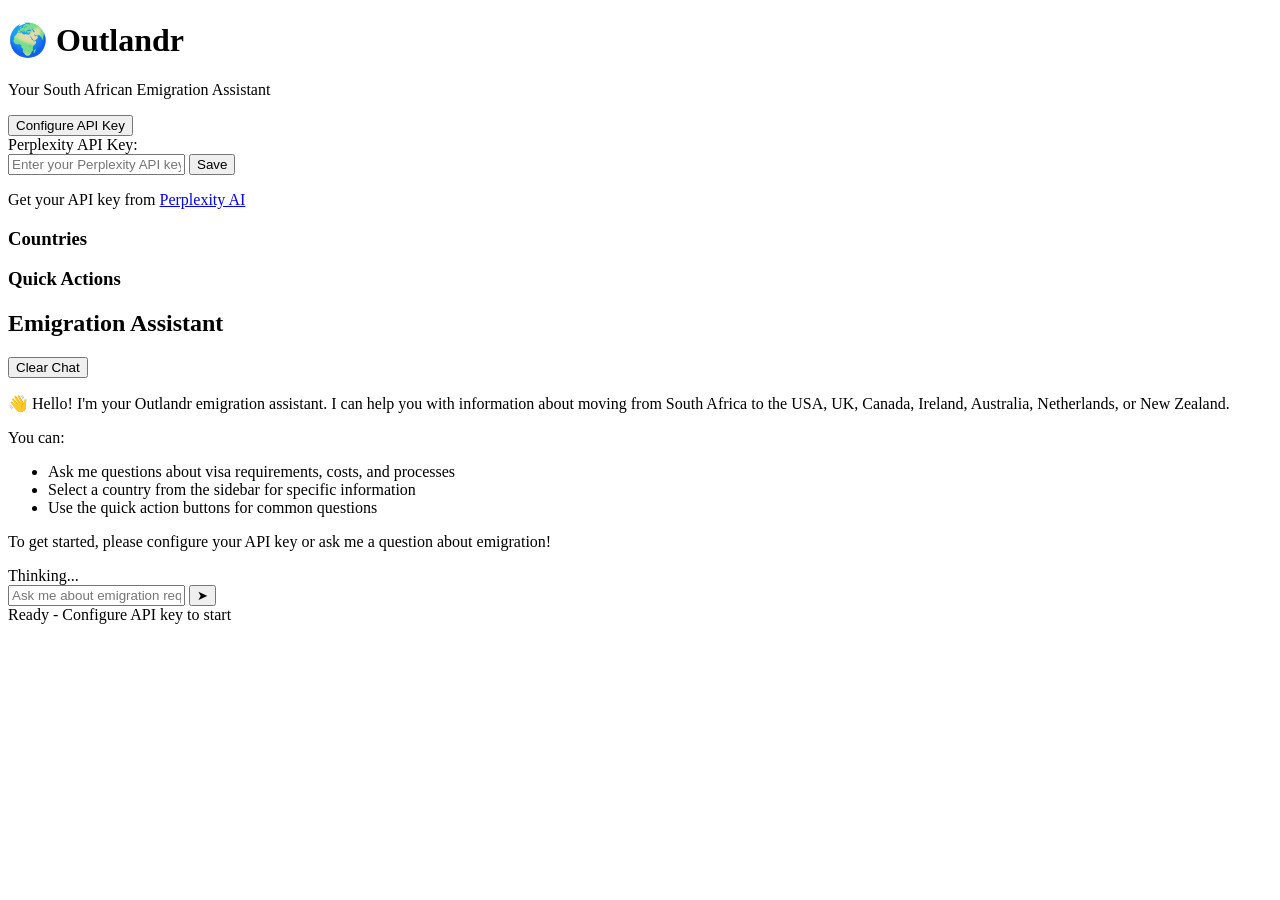
==== commit d0c50a58: "Update chatbot.html" ====
--- a/chatbot.html
+++ b/chatbot.html
@@ -4,7 +4,7 @@
     <meta charset="UTF-8">
     <meta name="viewport" content="width=device-width, initial-scale=1.0">
     <title>Outlandr - Emigration Assistant</title>
-    <link rel="stylesheet" href="style.css">
+    <link rel="stylesheet" href="https://outlandr.co.za/chatbot.css">
 </head>
 <body>
     <div class="app-container">
@@ -103,6 +103,6 @@
         </div>
     </div>
 
-    <script src="app.js"></script>
+    <script src="https://outlandr.co.za/chatbot.js"></script>
 </body>
-</html>+</html>
